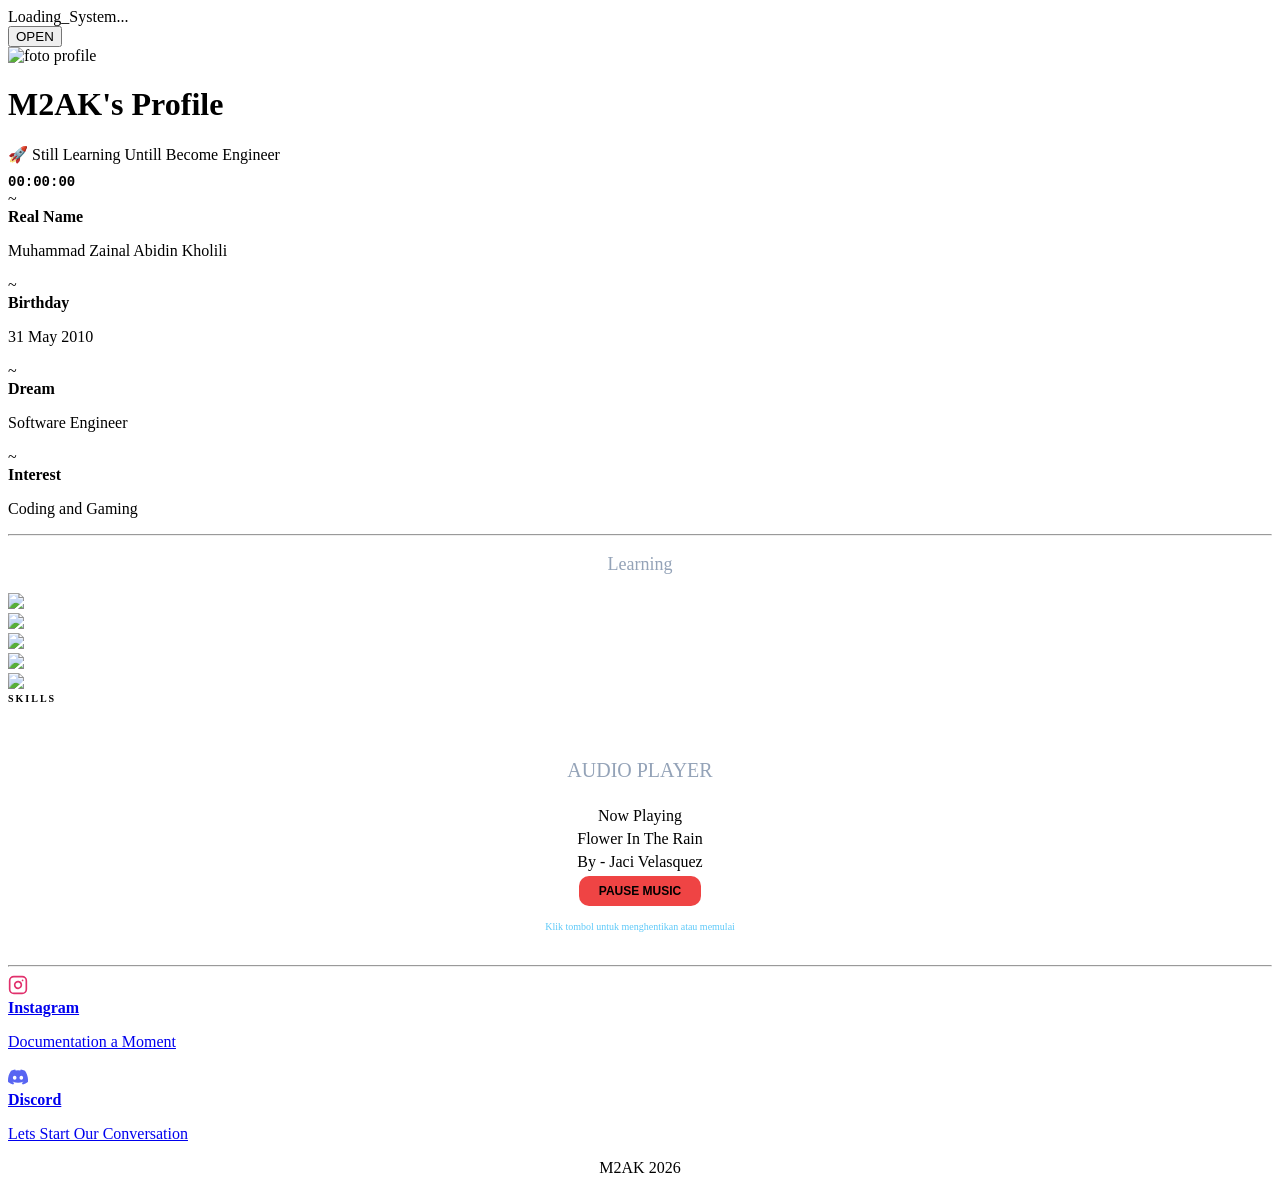
==== html/index.html @ 77f8cef3 "Add files via upload" ====
<!DOCTYPE html>
<html lang="id">
<head>
    <meta charset="UTF-8">
    <meta name="viewport" content="width=device-width, initial-scale=1.0">
    <title>M2AK's Profile</title>
    <link href="https://fonts.googleapis.com/css2?family=Inter:wght@400;700&family=Fira+Code&display=swap" rel="stylesheet">
    <link rel="stylesheet" href="styleP.css">
</head>
<body>
<div id="overlay">
    <div class="loading-text">Loading_System...</div>
    <button class="open-btn" onclick="startWeb()">OPEN</button>
</div>

<audio id="myAudio" loop shadow="none">
    <source src="flowerintherain.mp3" type="audio/mpeg">
</audio>
    <div class="profile-card">
        <div class="header">
            <div class="bingkai"> 
                <img src="profile.jpg" alt="foto profile" style="object-position: top;">
            </div>
            <h1 class="title">M2AK's Profile</h1>
            
            <div class="status-badge">🚀 Still Learning Untill Become Engineer</div>
            <div id="clock" style="font-size: 14px; color: var(--accent-color); font-weight: bold; margin-top: 10px; font-family: 'Courier New', monospace;">
                    00:00:00
                </div>
        </div>
        
        <div class="section">
            <div class="item">
                <div class="icon">~</div>
                <div class="text">
                    <b>Real Name</b>
                    <p>Muhammad Zainal Abidin Kholili</p>
                </div>
            </div>
            <div class="item">
                <div class="icon">~</div>
                <div class="text">
                    <b>Birthday</b>
                    <p>31 May 2010</p>
                </div>
            </div>
            <div class="item">
                <div class="icon">~</div>
                <div class="text">
                    <b>Dream</b>
                    <P>Software Engineer</P>
                </div>
            </div>

            <div class="item">
                <div class="icon">~</div>
                <div class="text">
                    <b>Interest</b>
                    <p>Coding and Gaming</p>
                </div>
            </div>
        </div>
        <hr />
        <div class="text">
            <p style="color : #94a3b8; font-size : 18px; text-align : center;">Learning</p>
        </div>
      <div class="skills-container">
    <div class="orbit-line"></div>
    <div class="skill-orbit">
        <div class="skill-item">
            <img src="https://img.icons8.com/color/48/html-5--v1.png" class="skill-icon">
        </div>
        <div class="skill-item">
            <img src="https://img.icons8.com/color/48/css3.png" class="skill-icon">
        </div>
        <div class="skill-item">
            <img src="https://img.icons8.com/color/48/c-plus-plus-logo.png" class="skill-icon">
        </div>
        <div class="skill-item">
            <img src="https://img.icons8.com/color/48/linux--v1.png" class="skill-icon">
        </div>
        <div class="skill-item">
            <img src="https://img.icons8.com/color/48/javascript--v1.png" class="skill-icon">
        </div>
    </div>
    <div style="font-size: 10px; color: var(--accent-color); font-weight: bold; letter-spacing: 2px;">SKILLS</div>
</div>
       <div class="music-card" style="margin-top: 20px; padding: 15px; background: rgba(255,255,255,0.03); border-radius: 20px; display: flex; flex-direction: column; align-items: center; gap: 5px;">
            <p style="font-size: 20px; color: #94a3b8;">AUDIO PLAYER</p>
            
            <div id="label" class="label">
                Now Playing
            </div>
            <div class="song-title">Flower In The Rain</div>
            <div class="artist">By - Jaci Velasquez</div>
            <button id="pBtn" onclick="togglePlay()" style="background: #ef4444; color: #000; border: none; padding: 8px 20px; border-radius: 10px; font-weight: bold; cursor: pointer; font-size: 12px; transition: 0.3s;">
                PAUSE MUSIC
            </button>
        
            <audio id="myAudio" loop>
                <source src="aloneinrain.mp3" type="audio/mpeg">
            </audio>
            
            <p style="font-size: 10px; color: #38bdf8; opacity: 0.8;">Klik tombol untuk menghentikan atau memulai</p>
        </div>
        <hr />
    <div class="info-section">
            <a href="https://instagram.com/m2ak.xyz" target="_blank" class="card-link">
                <div class="info-item">
                    <div class="info-icon">
                        <svg xmlns="http://www.w3.org/2000/svg" width="20" height="20" viewBox="0 0 24 24" fill="none" stroke="#e1306c" stroke-width="2" stroke-linecap="round" stroke-linejoin="round"><rect x="2" y="2" width="20" height="20" rx="5" ry="5"></rect><path d="M16 11.37A4 4 0 1 1 12.63 8 4 4 0 0 1 16 11.37z"></path><line x1="17.5" y1="6.5" x2="17.51" y2="6.5"></line></svg>
                    </div>
                    <div class="text-box">
                        <div class="info-text">
                            <b>Instagram</b>
                            <p>Documentation a Moment</p>
                        </div>
                    </div>
                </div>
            </a>
            
            <a href="https://discordapp.com/users/783889141435072572" target="_blank" class="card-link">
                <div class="info-item">
                    <div class="info-icon">
                        <svg xmlns="http://www.w3.org/2000/svg" width="20" height="20" viewBox="0 0 24 24" fill="#5865F2"><path d="M20.317 4.37a19.791 19.791 0 0 0-4.885-1.515.074.074 0 0 0-.079.037c-.21.375-.444.864-.608 1.25a18.27 18.27 0 0 0-5.487 0 12.64 12.64 0 0 0-.617-1.25.077.077 0 0 0-.079-.037 19.736 19.736 0 0 0-4.885 1.515.069.069 0 0 0-.032.027C.533 9.048-.32 13.58.1 18.057a.082.082 0 0 0 .031.057 19.9 19.9 0 0 0 5.993 3.03.078.078 0 0 0 .084-.028 14.067 14.067 0 0 0 1.226-1.994.076.076 0 0 0-.041-.106 13.107 13.107 0 0 1-1.872-.892.077.077 0 0 1-.008-.128 10.2 10.2 0 0 0 .372-.292.074.074 0 0 1 .077-.01c3.928 1.793 8.18 1.793 12.062 0a.074.074 0 0 1 .078.01c.12.098.246.198.372.292a.077.077 0 0 1-.006.127 12.299 12.299 0 0 1-1.873.892.076.076 0 0 0-.041.107c.36.698.772 1.362 1.225 1.993.023.032.063.046.101.028a19.833 19.833 0 0 0 6.002-3.03.077.077 0 0 0 .032-.054c.5-5.177-.838-9.674-3.549-13.66a.061.061 0 0 0-.031-.03zM8.02 15.33c-1.18 0-2.157-1.085-2.157-2.419 0-1.333.956-2.419 2.157-2.419 1.21 0 2.176 1.096 2.157 2.419 0 1.334-.956 2.419-2.157 2.419zm7.974 0c-1.18 0-2.157-1.085-2.157-2.419 0-1.333.955-2.419 2.157-2.419 1.21 0 2.176 1.096 2.157 2.419 0 1.334-.946 2.419-2.157 2.419z"></path></svg>
                    </div>
                    <div class="text-box">
                        <div class="info-text">
                            <b>Discord</b>
                            <p>Lets Start Our Conversation</p>
                        </div>
                    </div>
                </div>
            </a>
            <footer style="text-align: center;">M2AK 2026</footer>
<script src="scriptP.js"></script>
</body>
</html>
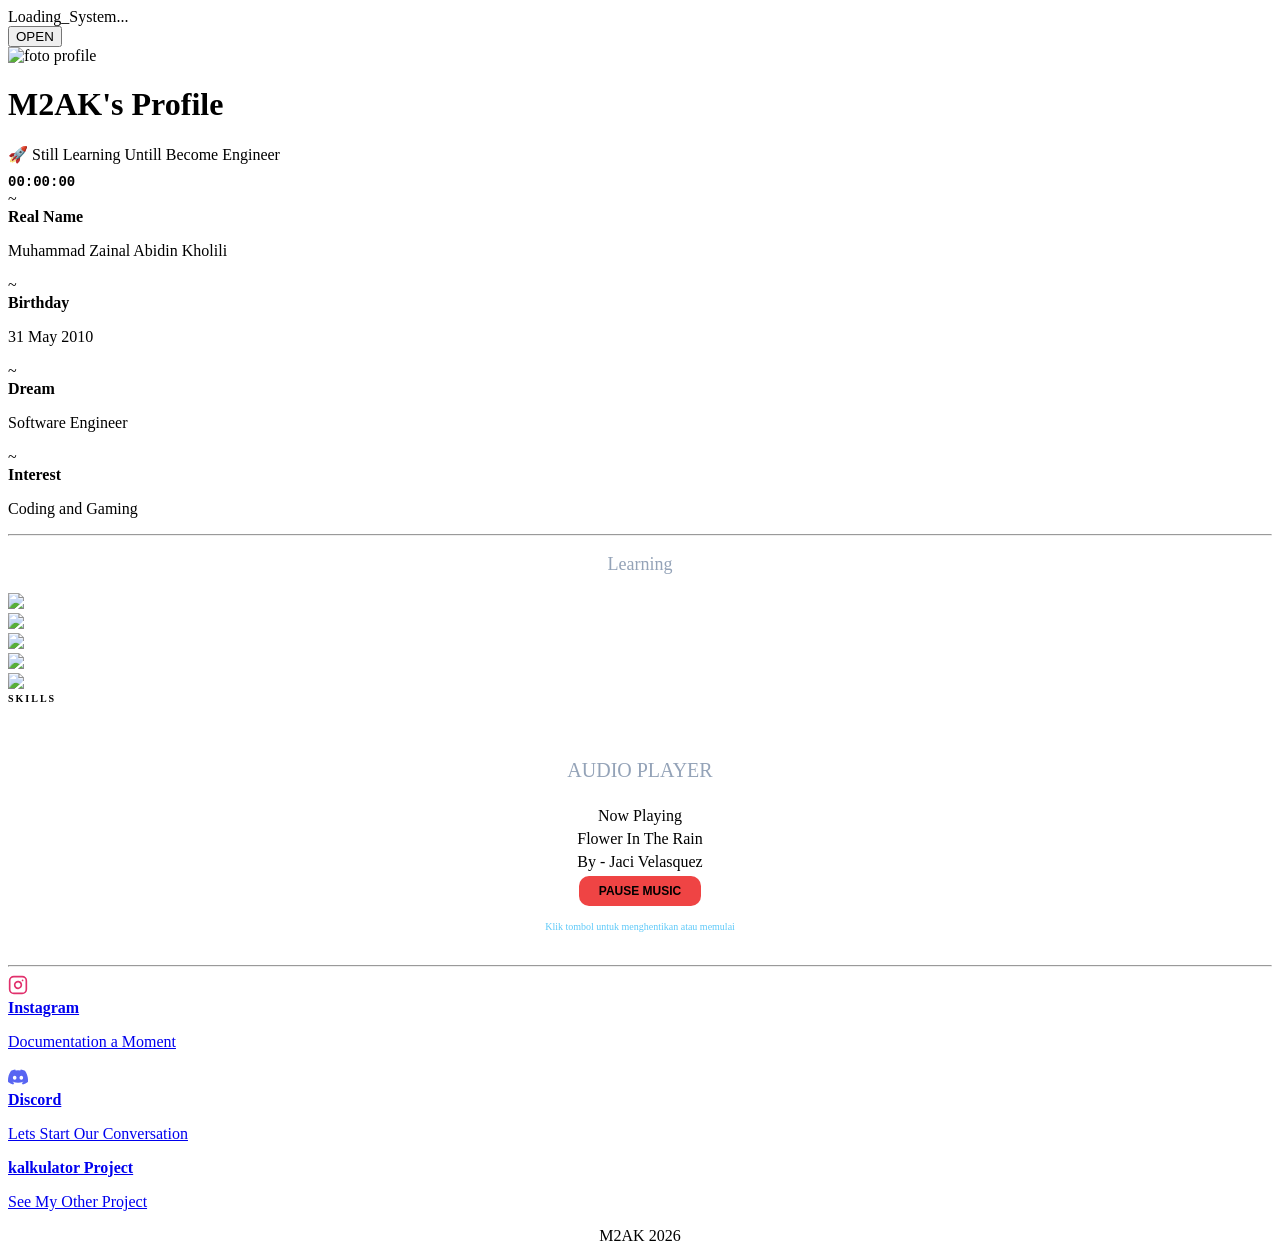
==== commit a9e18c21: "Add files via upload" ====
--- a/html/index.html
+++ b/html/index.html
@@ -132,6 +132,16 @@
                     </div>
                 </div>
             </a>
+            <a href="kalkulator.html" target="_blank" class="card-link">
+                <div class="info-item">
+                    <div class="text-box">
+                        <div class="info-text">
+                            <b>kalkulator Project</b>
+                            <p>See My Other Project</p>
+                        </div>
+                    </div>
+                </div>
+            </a>
             <footer style="text-align: center;">M2AK 2026</footer>
 <script src="scriptP.js"></script>
 </body>
